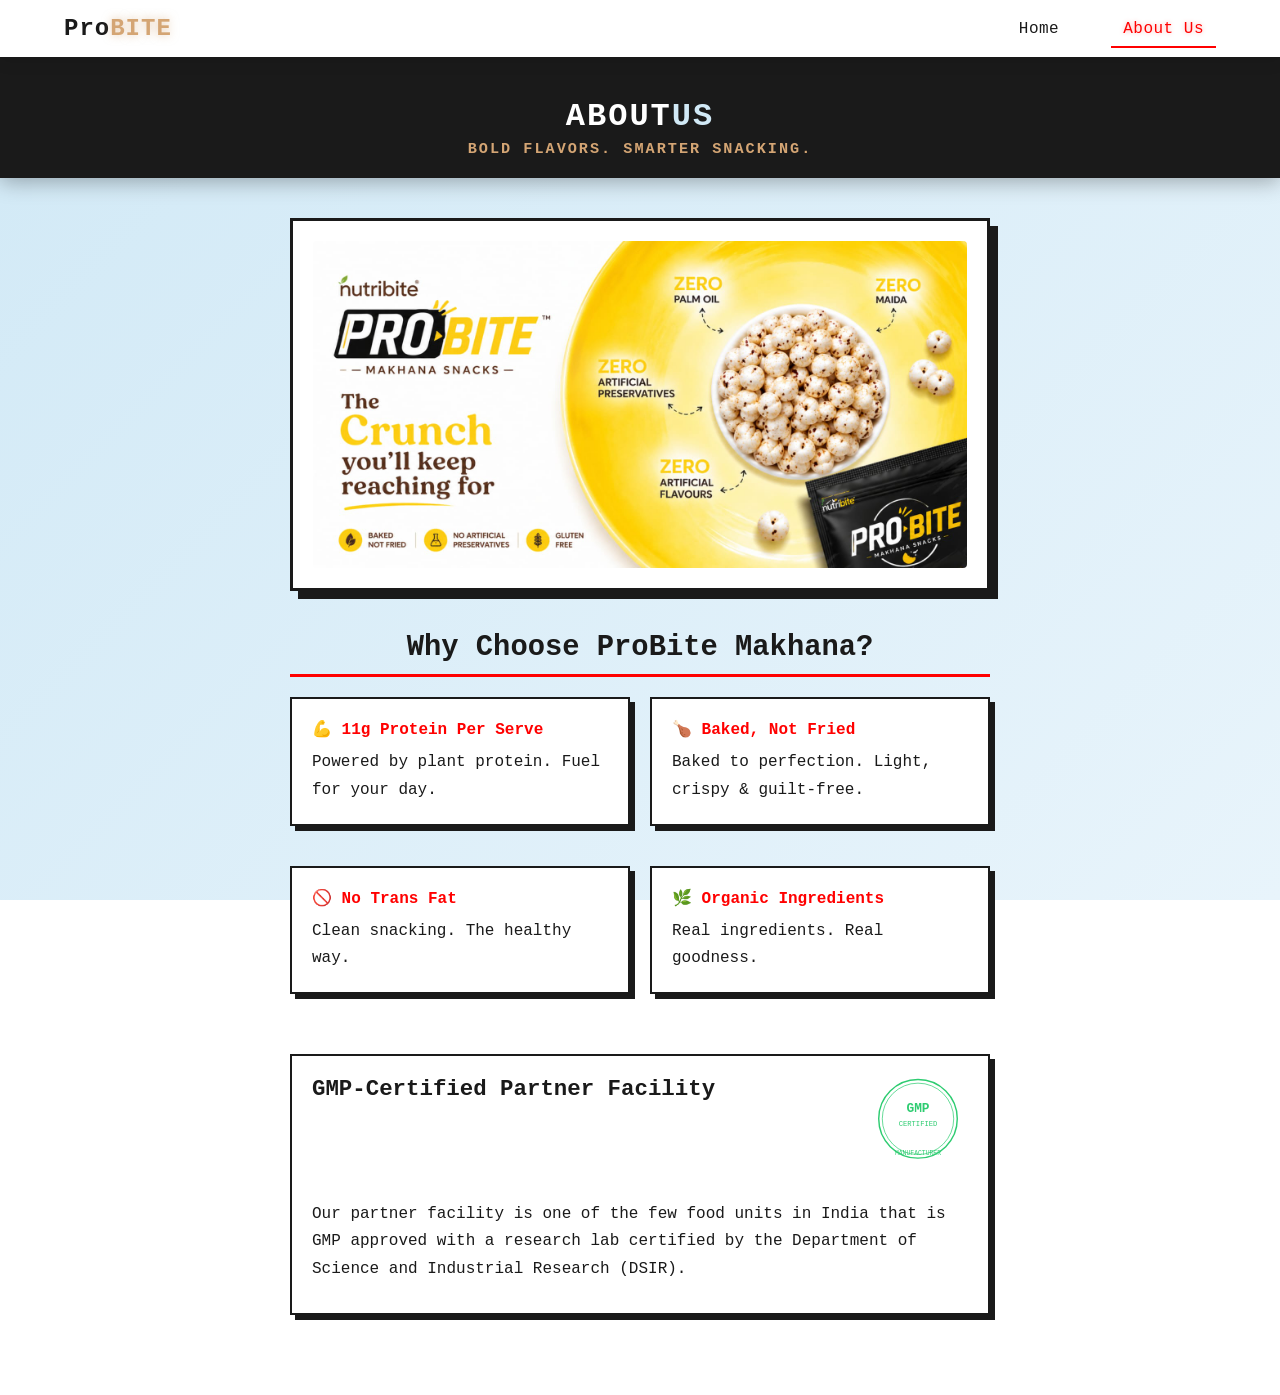
==== about.html @ f7b80ec8 "initial commit" ====
<!DOCTYPE html>
<html lang="en">
<head>
    <meta charset="UTF-8">
    <meta name="viewport" content="width=device-width, initial-scale=1.0">
    <title>About Us | Transparent Food Label</title>
    <link rel="stylesheet" href="index.css">
</head>
<body>

    <nav class="navbar">
        <div class="nav-container">
            <div class="nav-logo">Pro<span class="logo-bite">BITE</span></div>
            <ul class="nav-menu">
                <li class="nav-item"><a href="index.html" class="nav-link">Home</a></li>
                <li class="nav-item"><a href="about.html" class="nav-link active">About Us</a></li>
            </ul>
        </div>
    </nav>

    <header>
        <h1>ABOUT<span>US</span></h1>
        <p class="tagline">Bold Flavors. Smarter Snacking.</p>
    </header>

    <main class="about-main">
        <section class="about-section product-showcase">
            <div class="product-image-container">
                <img src="WhatsApp Image 2026-05-13 at 12.06.38 AM.jpeg" alt="ProBite Makhana Made Better" class="product-image">
            </div>
        </section>

        <section class="about-section features-section">
            <h2 class="section-title">Why Choose ProBite Makhana?</h2>
            <div class="features-grid">
                <div class="about-card feature-card">
                    <h3>💪 11g Protein Per Serve</h3>
                    <p>Powered by plant protein. Fuel for your day.</p>
                </div>
                <div class="about-card feature-card">
                    <h3>🍗 Baked, Not Fried</h3>
                    <p>Baked to perfection. Light, crispy & guilt-free.</p>
                </div>
                <div class="about-card feature-card">
                    <h3>🚫 No Trans Fat</h3>
                    <p>Clean snacking. The healthy way.</p>
                </div>
                <div class="about-card feature-card">
                    <h3>🌿 Organic Ingredients</h3>
                    <p>Real ingredients. Real goodness.</p>
                </div>
            </div>
        </section>

        <section class="about-section">
            <div class="about-card gmp-card">
                <div class="about-card-header">
                    <h2>GMP-Certified Partner Facility</h2>
                    <div class="gmp-logo">
                        <svg viewBox="0 0 120 140" xmlns="http://www.w3.org/2000/svg">
                            <!-- GMP Circle Badge -->
                            <circle cx="60" cy="60" r="55" fill="none" stroke="#2ecc71" stroke-width="2"/>
                            <circle cx="60" cy="60" r="50" fill="none" stroke="#2ecc71" stroke-width="1"/>
                            <text x="60" y="50" font-size="18" font-weight="bold" text-anchor="middle" fill="#2ecc71">GMP</text>
                            <text x="60" y="70" font-size="10" text-anchor="middle" fill="#2ecc71">CERTIFIED</text>
                            <text x="60" y="110" font-size="9" text-anchor="middle" fill="#2ecc71">MANUFACTURER</text>
                        </svg>
                    </div>
                </div>
                <div class="about-card-content">
                    <p>Our partner facility is one of the few food units in India that is GMP approved with a research lab certified by the Department of Science and Industrial Research (DSIR).</p>
                </div>
            </div>
        </section>
    </main>

    <script src="script.js"></script>
</body>
</html>
---- index.css ----
:root {
    --bg-blue: #D1E9F6;
    --accent-red: #FF0000;
    --black: #1A1A1A;
}

body {
    font-family: 'Courier New', Courier, monospace;
    background: linear-gradient(135deg, var(--bg-blue) 0%, #e8f4fb 100%);
    background-attachment: fixed;
    color: var(--black);
    margin: 0;
    display: flex;
    flex-direction: column;
    align-items: center;
    min-height: 100vh;
    overflow-x: hidden;
}

/* ===== NAVIGATION BAR ===== */
.navbar {
    width: 100%;
    background: white;
    padding: 0;
    box-shadow: 0 4px 15px rgba(0, 0, 0, 0.1);
    position: sticky;
    top: 0;
    z-index: 1000;
}

.nav-container {
    max-width: 1200px;
    width: 90%;
    margin: 0 auto;
    display: flex;
    justify-content: space-between;
    align-items: center;
    padding: 15px 0;
}

.nav-logo {
    color: var(--black);
    font-size: 1.5rem;
    font-weight: 900;
    letter-spacing: 1px;
    display: flex;
    align-items: center;
    gap: 0;
}

.logo-bite {
    color: #d4a574;
    text-shadow: 0 0 10px rgba(212, 165, 116, 0.6);
}

@keyframes navLogoPulse {
    0%, 100% { transform: translateY(0); }
    50% { transform: translateY(-2px); }
}

.nav-menu {
    display: flex;
    list-style: none;
    margin: 0;
    padding: 0;
    gap: 40px;
}

.nav-item {
    position: relative;
}

.nav-link {
    color: var(--black);
    text-decoration: none;
    font-weight: 500;
    font-size: 1rem;
    padding: 8px 12px;
    transition: all 0.3s ease;
    position: relative;
    letter-spacing: 0.5px;
}

.nav-link::before {
    content: '';
    position: absolute;
    bottom: 0;
    left: 0;
    width: 0;
    height: 2px;
    background: var(--accent-red);
    transition: width 0.3s ease;
}

.nav-link:hover {
    color: var(--accent-red);
    transform: translateY(-2px);
}

.nav-link:hover::before {
    width: 100%;
}

.nav-link.active {
    color: var(--accent-red);
    border-bottom: 2px solid var(--accent-red);
    text-shadow: 0 0 5px rgba(255, 0, 0, 0.3);
}

header {
    background: var(--black);
    color: white;
    width: 100%;
    text-align: center;
    padding: 20px 0;
    letter-spacing: 2px;
    box-shadow: 0 4px 20px rgba(0,0,0,0.3);
    position: relative;
    overflow: hidden;
}

header::before {
    content: '';
    position: absolute;
    top: 0;
    left: -100%;
    width: 100%;
    height: 100%;
    background: rgba(255,255,255,0.1);
    animation: headerShine 3s infinite;
}

header h1 {
    position: relative;
    z-index: 1;
    animation: headerPulse 2s ease-in-out infinite;
    margin-bottom: 5px;
}

header .tagline {
    position: relative;
    z-index: 1;
    font-size: 0.95rem;
    letter-spacing: 2px;
    font-weight: 600;
    color: #d4a574;
    margin: 0;
    text-transform: uppercase;
    animation: taglineGlow 2s ease-in-out infinite;
}

@keyframes taglineGlow {
    0%, 100% { text-shadow: 0 0 5px rgba(212, 165, 116, 0.5); }
    50% { text-shadow: 0 0 15px rgba(212, 165, 116, 0.9); }
}

header span { 
    color: var(--bg-blue);
    display: inline-block;
    animation: spanGlow 2s ease-in-out infinite;
}

@keyframes headerShine {
    0% { left: -100%; }
    50% { left: 100%; }
    100% { left: 100%; }
}

@keyframes headerPulse {
    0%, 100% { transform: translateY(0); }
    50% { transform: translateY(-2px); }
}

@keyframes spanGlow {
    0%, 100% { text-shadow: 0 0 5px rgba(209, 233, 246, 0.5); }
    50% { text-shadow: 0 0 15px rgba(209, 233, 246, 0.9); }
}

main {
    width: 90%;
    max-width: 500px;
    padding: 20px 0;
}

/* Scanner Styling */
#scanner-section {
    text-align: center;
    margin-bottom: 30px;
}

.scanner-box {
    width: 200px;
    height: 200px;
    border: 4px solid var(--black);
    margin: 0 auto 20px;
    position: relative;
    background: rgba(255,255,255,0.3);
    cursor: crosshair;
    transition: all 0.3s ease;
    box-shadow: 0 0 0 rgba(255, 0, 0, 0.3);
    animation: scannerPulse 1.5s ease-in-out infinite;
}

.scanner-box::before {
    content: '';
    position: absolute;
    top: 5px;
    left: 5px;
    right: 5px;
    bottom: 5px;
    border: 2px solid rgba(255, 0, 0, 0.2);
    animation: scannerZoom 2s ease-in-out infinite;
}

.scanner-box:hover {
    box-shadow: 0 0 20px rgba(255, 0, 0, 0.5), inset 0 0 20px rgba(255, 0, 0, 0.1);
    transform: scale(1.05);
}

.line {
    width: 100%;
    height: 3px;
    background: linear-gradient(90deg, transparent, var(--accent-red), transparent);
    position: absolute;
    animation: scan 2s infinite;
    box-shadow: 0 0 10px var(--accent-red);
}

@keyframes scan {
    0% { top: 0; }
    50% { top: 100%; }
    100% { top: 0; }
}

@keyframes scannerPulse {
    0%, 100% { box-shadow: 0 0 0 rgba(255, 0, 0, 0.3); }
    50% { box-shadow: 0 0 20px rgba(255, 0, 0, 0.5); }
}

@keyframes scannerZoom {
    0%, 100% { transform: scale(1); }
    50% { transform: scale(0.95); }
}

button {
    background: var(--black);
    color: white;
    border: none;
    padding: 15px 30px;
    font-weight: bold;
    cursor: pointer;
    font-size: 1.1rem;
    position: relative;
    overflow: hidden;
    transition: all 0.3s ease;
    box-shadow: 0 4px 15px rgba(0, 0, 0, 0.2);
}

button::before {
    content: '';
    position: absolute;
    top: 50%;
    left: 50%;
    width: 0;
    height: 0;
    border-radius: 50%;
    background: rgba(255, 255, 255, 0.5);
    transform: translate(-50%, -50%);
    transition: width 0.6s, height 0.6s;
}

button:hover {
    transform: translateY(-3px);
    box-shadow: 0 8px 25px rgba(0, 0, 0, 0.3);
}

button:active::before {
    width: 300px;
    height: 300px;
}

/* Product Cards */
.card {
    background: white;
    border: 2px solid var(--black);
    margin-bottom: 20px;
    padding: 10px;
    box-shadow: 5px 5px 0px var(--black);
    transition: all 0.3s cubic-bezier(0.34, 1.56, 0.64, 1);
    animation: slideInUp 0.6s ease-out forwards;
    opacity: 0;
}

.card:nth-child(1) { animation-delay: 0.1s; }
.card:nth-child(2) { animation-delay: 0.2s; }
.card:nth-child(3) { animation-delay: 0.3s; }
.card:nth-child(4) { animation-delay: 0.4s; }
.card:nth-child(5) { animation-delay: 0.5s; }

.card:hover {
    transform: translateY(-5px) scale(1.02);
    box-shadow: 8px 8px 20px rgba(0, 0, 0, 0.2);
}

.card h2 {
    font-size: 1.2rem;
    border-bottom: 2px solid var(--black);
    padding-bottom: 5px;
    margin-top: 0;
    position: relative;
    display: inline-block;
}

.card h2::after {
    content: '';
    position: absolute;
    bottom: -2px;
    left: 0;
    width: 0;
    height: 2px;
    background: var(--accent-red);
    transition: width 0.3s ease;
}

.card:hover h2::after {
    width: 100%;
}

.card img {
    width: 100%;
    height: auto;
    display: block;
    transition: transform 0.3s ease, filter 0.3s ease;
    border-radius: 4px;
}

.card:hover img {
    transform: scale(1.03);
    filter: brightness(1.1);
}

.hidden { display: none !important; opacity: 0; }

.red-alert { 
    border-color: var(--accent-red); 
    box-shadow: 5px 5px 0px var(--accent-red);
    background: rgba(255, 0, 0, 0.05);
}

.red-alert:hover {
    box-shadow: 8px 8px 20px rgba(255, 0, 0, 0.3);
    border-color: var(--accent-red);
}

.highlight {
    background: linear-gradient(135deg, rgba(255, 0, 0, 0.05), rgba(209, 233, 246, 0.3));
    border: 2px solid var(--accent-red);
    box-shadow: 5px 5px 0px var(--accent-red);
}

.product-infographic {
    width: 100%;
    height: auto;
    display: block;
    border-radius: 8px;
    transition: transform 0.3s ease, filter 0.3s ease;
}

.product-infographic:hover {
    transform: scale(1.02);
    filter: brightness(1.05);
}

@keyframes slideInUp {
    from {
        opacity: 0;
        transform: translateY(30px);
    }
    to {
        opacity: 1;
        transform: translateY(0);
    }
}

/* ===== ABOUT PAGE STYLES ===== */
.about-main {
    width: 90%;
    max-width: 700px;
    padding: 40px 0;
}

.product-showcase {
    margin-bottom: 50px;
    animation: slideInUp 0.8s ease-out;
}

.product-image-container {
    background: white;
    border: 3px solid var(--black);
    padding: 20px;
    box-shadow: 8px 8px 0px var(--black);
    transition: all 0.3s ease;
}

.product-image-container:hover {
    transform: translateY(-5px);
    box-shadow: 12px 12px 0px var(--black);
}

.product-image {
    width: 100%;
    height: auto;
    display: block;
    border-radius: 4px;
}

.features-section {
    animation-delay: 0.1s;
}

.features-grid {
    display: grid;
    grid-template-columns: 1fr 1fr;
    gap: 20px;
    margin-bottom: 20px;
}

.feature-card {
    animation: slideInUp 0.8s ease-out;
}

.feature-card:nth-child(1) { animation-delay: 0.2s; }
.feature-card:nth-child(2) { animation-delay: 0.3s; }
.feature-card:nth-child(3) { animation-delay: 0.4s; }
.feature-card:nth-child(4) { animation-delay: 0.5s; }

.feature-card h3 {
    font-size: 1rem;
    color: var(--accent-red);
    margin: 0 0 10px 0;
}

.feature-card p {
    font-size: 0.9rem;
    color: var(--black);
    margin: 0;
    line-height: 1.5;
}

.ingredients-section {
    animation-delay: 0.2s;
}

.ingredients-card {
    background: linear-gradient(135deg, rgba(212, 165, 116, 0.1), rgba(255, 255, 255, 0.9));
    border: 3px dashed var(--black);
    padding: 30px 20px;
}

.ingredients-list {
    display: grid;
    grid-template-columns: repeat(3, 1fr);
    gap: 15px;
    margin-bottom: 20px;
    text-align: center;
}

.ingredient-item {
    display: flex;
    flex-direction: column;
    align-items: center;
    gap: 10px;
}

.ingredient-icon {
    font-size: 2.5rem;
    line-height: 1;
}

.ingredient-item p {
    font-size: 0.85rem;
    font-weight: 600;
    color: var(--black);
    margin: 0;
    line-height: 1.3;
    text-transform: uppercase;
    letter-spacing: 0.5px;
}

.ingredients-tagline {
    text-align: center;
    font-size: 1rem;
    font-weight: bold;
    color: var(--black);
    background: #FFD700;
    padding: 12px;
    margin: 0;
    text-transform: uppercase;
    letter-spacing: 1px;
    border-radius: 4px;
}

.about-section {
    margin-bottom: 40px;
    animation: slideInUp 0.8s ease-out;
}

.section-title {
    font-size: 1.8rem;
    color: var(--black);
    border-bottom: 3px solid var(--accent-red);
    padding-bottom: 10px;
    margin-bottom: 20px;
    text-align: center;
    animation: slideInUp 0.8s ease-out;
}

.gmp-card {
    background: linear-gradient(135deg, rgba(46, 204, 113, 0.05), rgba(209, 233, 246, 0.3));
    border: 3px solid #2ecc71;
    position: relative;
}

.about-card-header {
    display: flex;
    justify-content: space-between;
    align-items: flex-start;
    gap: 20px;
    margin-bottom: 15px;
}

.about-card-header h2 {
    font-size: 1.4rem;
    color: var(--black);
    margin: 0;
    flex: 1;
}

.gmp-logo {
    width: 100px;
    height: 100px;
    flex-shrink: 0;
    animation: rotateLogo 4s linear infinite;
}

.gmp-logo svg {
    width: 100%;
    height: 100%;
}

@keyframes rotateLogo {
    0% { transform: rotate(0deg); }
    100% { transform: rotate(360deg); }
}

.about-card-content {
    font-size: 1rem;
    line-height: 1.6;
    color: var(--black);
}

.about-card-content p {
    margin: 0;
    padding: 10px 0;
}

.about-card {
    background: white;
    border: 2px solid var(--black);
    padding: 20px;
    margin-bottom: 20px;
    box-shadow: 5px 5px 0px var(--black);
    transition: all 0.3s cubic-bezier(0.34, 1.56, 0.64, 1);
}

.about-card:hover {
    transform: translateY(-5px) scale(1.02);
    box-shadow: 8px 8px 20px rgba(0, 0, 0, 0.2);
}

.about-card p {
    font-size: 1rem;
    line-height: 1.7;
    color: var(--black);
    margin: 0;
}

@media (max-width: 600px) {
    .nav-menu {
        gap: 20px;
    }
    
    .nav-logo {
        font-size: 1rem;
    }
    
    .about-card-header {
        flex-direction: column;
        align-items: center;
    }
    
    .features-grid {
        grid-template-columns: 1fr;
    }
    
    .ingredients-list {
        grid-template-columns: repeat(2, 1fr);
    }
}
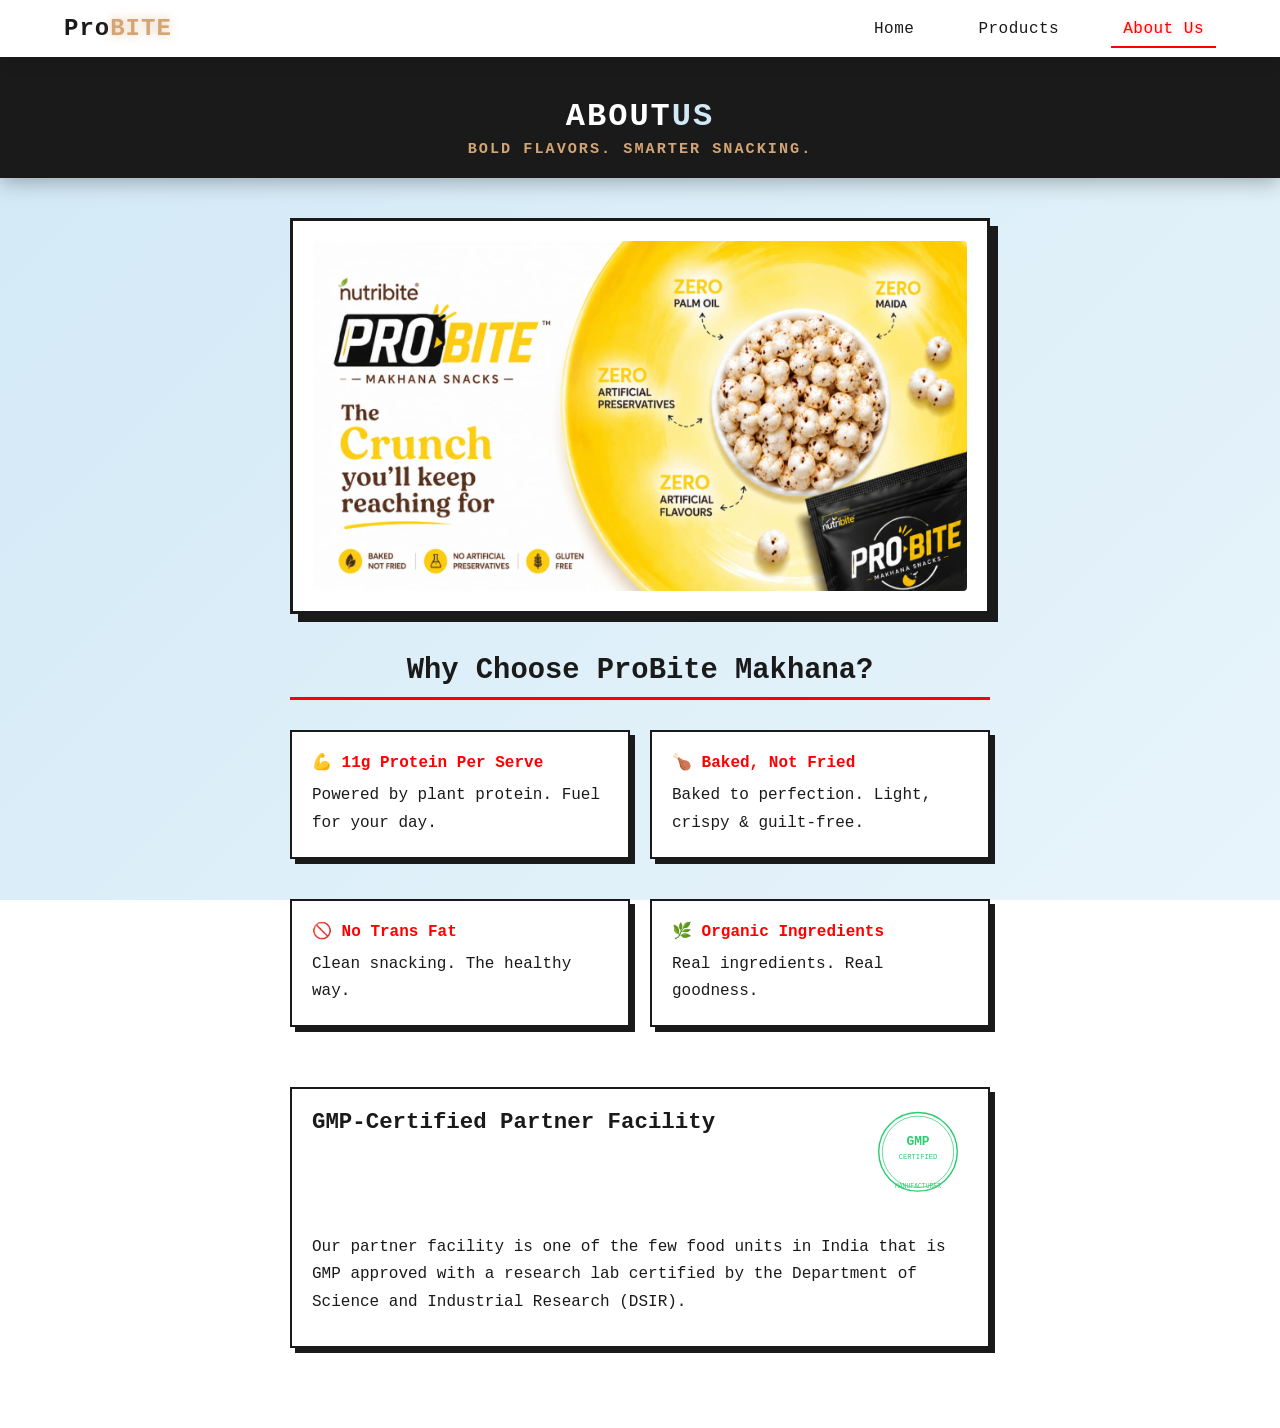
==== commit cc9b8cb7: "added product details" ====
--- a/about.html
+++ b/about.html
@@ -13,6 +13,7 @@
             <div class="nav-logo">Pro<span class="logo-bite">BITE</span></div>
             <ul class="nav-menu">
                 <li class="nav-item"><a href="index.html" class="nav-link">Home</a></li>
+                <li class="nav-item"><a href="products.html" class="nav-link">Products</a></li>
                 <li class="nav-item"><a href="about.html" class="nav-link active">About Us</a></li>
             </ul>
         </div>
--- a/index.css
+++ b/index.css
@@ -585,6 +585,144 @@
     margin: 0;
 }
 
+/* ===== PRODUCTS PAGE STYLES ===== */
+.products-main {
+    width: 90%;
+    max-width: 1200px;
+    padding: 40px 0;
+}
+
+.products-section {
+    animation: slideInUp 0.8s ease-out;
+}
+
+.section-title {
+    font-size: 1.8rem;
+    color: var(--black);
+    border-bottom: 3px solid var(--accent-red);
+    padding-bottom: 10px;
+    margin-bottom: 30px;
+    text-align: center;
+    animation: slideInUp 0.8s ease-out;
+}
+
+.products-grid {
+    display: grid;
+    grid-template-columns: repeat(auto-fit, minmax(280px, 1fr));
+    gap: 30px;
+    margin-top: 30px;
+}
+
+.product-card {
+    background: white;
+    border: 3px solid var(--black);
+    border-radius: 8px;
+    overflow: hidden;
+    box-shadow: 5px 5px 0px var(--black);
+    transition: all 0.3s cubic-bezier(0.34, 1.56, 0.64, 1);
+    animation: slideInUp 0.8s ease-out;
+    display: flex;
+    flex-direction: column;
+}
+
+.product-card:nth-child(1) { animation-delay: 0.1s; }
+.product-card:nth-child(2) { animation-delay: 0.2s; }
+.product-card:nth-child(3) { animation-delay: 0.3s; }
+.product-card:nth-child(4) { animation-delay: 0.4s; }
+.product-card:nth-child(5) { animation-delay: 0.5s; }
+
+.product-card:hover {
+    transform: translateY(-8px) scale(1.02);
+    box-shadow: 8px 8px 20px rgba(0, 0, 0, 0.2);
+}
+
+.product-image {
+    width: 100%;
+    height: 350px;
+    overflow: hidden;
+    background: linear-gradient(135deg, #f0f0f0, #e0e0e0);
+    display: flex;
+    align-items: center;
+    justify-content: center;
+}
+
+.product-image img {
+    width: 100%;
+    height: 100%;
+    object-fit: contain;
+    padding: 10px;
+    transition: transform 0.3s ease;
+}
+
+.product-card:hover .product-image img {
+    transform: scale(1.05);
+}
+
+.product-info {
+    padding: 20px;
+    display: flex;
+    flex-direction: column;
+    flex-grow: 1;
+}
+
+.product-info h3 {
+    font-size: 1.4rem;
+    color: var(--black);
+    margin: 0 0 5px 0;
+    font-weight: 900;
+    letter-spacing: 0.5px;
+}
+
+.product-info .flavor {
+    font-size: 0.9rem;
+    color: #666;
+    margin: 0 0 15px 0;
+    font-style: italic;
+}
+
+.product-highlights {
+    display: flex;
+    flex-wrap: wrap;
+    gap: 10px;
+    margin-bottom: 15px;
+    flex-grow: 1;
+}
+
+.product-highlights span {
+    background: #FFF9E6;
+    border: 1px solid var(--accent-red);
+    color: var(--accent-red);
+    padding: 6px 12px;
+    border-radius: 20px;
+    font-size: 0.75rem;
+    font-weight: 600;
+    text-transform: uppercase;
+    letter-spacing: 0.5px;
+}
+
+.product-btn {
+    background: var(--accent-red);
+    color: white;
+    border: none;
+    padding: 12px 20px;
+    border-radius: 4px;
+    font-weight: bold;
+    cursor: pointer;
+    font-size: 0.95rem;
+    transition: all 0.3s ease;
+    margin-top: auto;
+}
+
+.product-btn:hover {
+    background: #cc0000;
+    transform: scale(1.05);
+    box-shadow: 0 4px 12px rgba(255, 0, 0, 0.3);
+}
+
+.product-btn:active {
+    transform: scale(0.98);
+}
+
 @media (max-width: 600px) {
     .nav-menu {
         gap: 20px;
@@ -606,4 +744,12 @@
     .ingredients-list {
         grid-template-columns: repeat(2, 1fr);
     }
+    
+    .products-grid {
+        grid-template-columns: 1fr;
+    }
+    
+    .product-image {
+        height: 250px;
+    }
 }
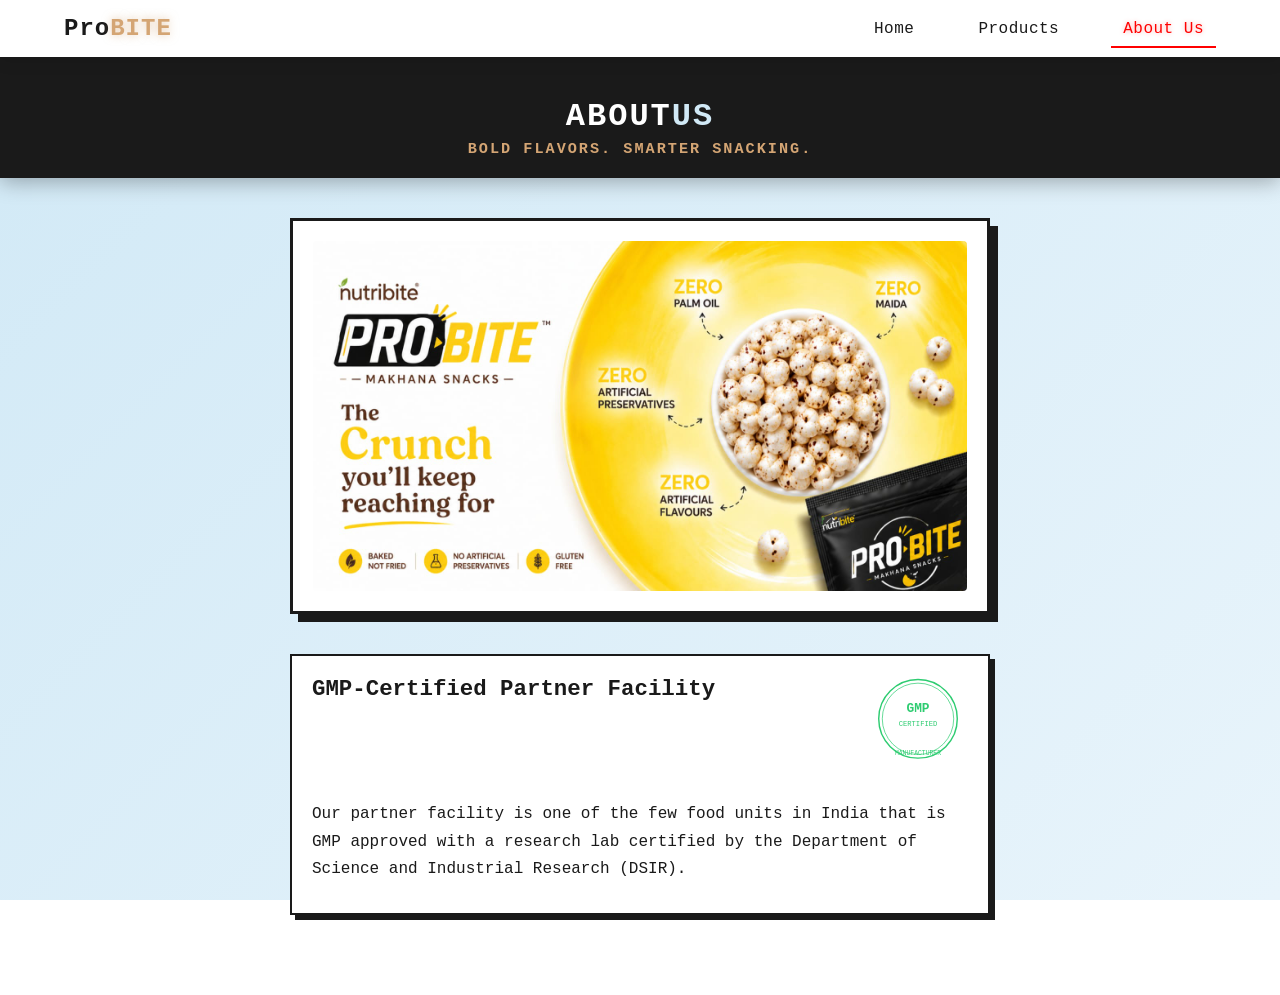
==== commit a086c733: "removed why choose makhana from about us page" ====
--- a/about.html
+++ b/about.html
@@ -31,28 +31,6 @@
             </div>
         </section>
 
-        <section class="about-section features-section">
-            <h2 class="section-title">Why Choose ProBite Makhana?</h2>
-            <div class="features-grid">
-                <div class="about-card feature-card">
-                    <h3>💪 11g Protein Per Serve</h3>
-                    <p>Powered by plant protein. Fuel for your day.</p>
-                </div>
-                <div class="about-card feature-card">
-                    <h3>🍗 Baked, Not Fried</h3>
-                    <p>Baked to perfection. Light, crispy & guilt-free.</p>
-                </div>
-                <div class="about-card feature-card">
-                    <h3>🚫 No Trans Fat</h3>
-                    <p>Clean snacking. The healthy way.</p>
-                </div>
-                <div class="about-card feature-card">
-                    <h3>🌿 Organic Ingredients</h3>
-                    <p>Real ingredients. Real goodness.</p>
-                </div>
-            </div>
-        </section>
-
         <section class="about-section">
             <div class="about-card gmp-card">
                 <div class="about-card-header">
--- a/index.css
+++ b/index.css
@@ -540,17 +540,14 @@
     width: 100px;
     height: 100px;
     flex-shrink: 0;
-    animation: rotateLogo 4s linear infinite;
+    display: flex;
+    align-items: center;
+    justify-content: center;
 }
 
 .gmp-logo svg {
     width: 100%;
     height: 100%;
-}
-
-@keyframes rotateLogo {
-    0% { transform: rotate(0deg); }
-    100% { transform: rotate(360deg); }
 }
 
 .about-card-content {
@@ -724,32 +721,274 @@
 }
 
 @media (max-width: 600px) {
+    /* Navbar Mobile Fixes */
+    .navbar {
+        padding: 8px 0;
+    }
+    
+    .nav-container {
+        width: 95%;
+        padding: 10px 0;
+    }
+    
+    .nav-logo {
+        font-size: 1.1rem;
+        font-weight: 900;
+        white-space: nowrap;
+    }
+    
     .nav-menu {
-        gap: 20px;
-    }
-    
-    .nav-logo {
+        gap: 8px;
+        flex-wrap: wrap;
+        justify-content: flex-end;
+    }
+    
+    .nav-item {
+        min-width: auto;
+    }
+    
+    .nav-link {
+        font-size: 0.8rem;
+        padding: 6px 10px;
+        white-space: nowrap;
+    }
+    
+    /* Header Mobile Fixes */
+    header {
+        padding: 15px 0;
+    }
+    
+    header h1 {
+        font-size: 1.6rem;
+        margin: 0;
+    }
+    
+    .tagline {
+        font-size: 0.75rem;
+        letter-spacing: 1px;
+        margin: 5px 0 0 0;
+    }
+    
+    /* Main Content */
+    main {
+        width: 95%;
+    }
+    
+    /* Scanner Section */
+    #scanner-section {
+        margin-bottom: 20px;
+    }
+    
+    .scanner-box {
+        width: 150px;
+        height: 150px;
+    }
+    
+    #scan-btn {
+        padding: 12px 25px;
+        font-size: 1rem;
+    }
+    
+    /* Cards */
+    .card {
+        margin-bottom: 15px;
+        padding: 8px;
+        box-shadow: 3px 3px 0px var(--black);
+    }
+    
+    .card h2 {
+        font-size: 1rem;
+        padding-bottom: 3px;
+    }
+    
+    .card img {
+        max-width: 100%;
+    }
+    
+    /* About Page */
+    .about-main {
+        width: 95%;
+        padding: 20px 0;
+    }
+    
+    .product-image-container {
+        padding: 15px;
+    }
+    
+    .about-card {
+        padding: 15px;
+        margin-bottom: 15px;
+        box-shadow: 3px 3px 0px var(--black);
+    }
+    
+    .about-card h3 {
         font-size: 1rem;
     }
     
     .about-card-header {
         flex-direction: column;
         align-items: center;
+        gap: 10px;
+    }
+    
+    .gmp-logo {
+        width: 80px;
+        height: 80px;
+        display: flex;
+        align-items: center;
+        justify-content: center;
     }
     
     .features-grid {
         grid-template-columns: 1fr;
+        gap: 10px;
+    }
+    
+    .feature-card {
+        padding: 12px;
+    }
+    
+    .feature-icon {
+        font-size: 1.5rem;
+    }
+    
+    .feature-item p {
+        font-size: 0.8rem;
     }
     
     .ingredients-list {
         grid-template-columns: repeat(2, 1fr);
+        gap: 10px;
+    }
+    
+    .ingredient-item p {
+        font-size: 0.7rem;
+    }
+    
+    .ingredient-icon {
+        font-size: 1.8rem;
+    }
+    
+    /* Products Page */
+    .products-main {
+        width: 95%;
+        padding: 20px 0;
+    }
+    
+    .section-title {
+        font-size: 1.4rem;
+        padding-bottom: 8px;
+        margin-bottom: 20px;
     }
     
     .products-grid {
         grid-template-columns: 1fr;
+        gap: 20px;
+    }
+    
+    .product-card {
+        box-shadow: 3px 3px 0px var(--black);
+        border: 2px solid var(--black);
     }
     
     .product-image {
         height: 250px;
     }
+    
+    .product-info {
+        padding: 15px;
+    }
+    
+    .product-info h3 {
+        font-size: 1.1rem;
+        margin-bottom: 3px;
+    }
+    
+    .product-info .flavor {
+        font-size: 0.8rem;
+        margin-bottom: 10px;
+    }
+    
+    .product-highlights {
+        gap: 6px;
+        margin-bottom: 10px;
+    }
+    
+    .product-highlights span {
+        padding: 4px 8px;
+        font-size: 0.65rem;
+    }
+    
+    .product-btn {
+        padding: 10px 16px;
+        font-size: 0.85rem;
+    }
+    
+    /* Table for Nutritional Info */
+    .nutritional-table table {
+        font-size: 0.75rem;
+    }
+    
+    .nutritional-table th,
+    .nutritional-table td {
+        padding: 6px 5px;
+    }
+    
+    .table-note {
+        font-size: 0.65rem;
+        padding: 8px;
+    }
+}
+
+/* Tablet/Medium Screen Optimization */
+@media (max-width: 768px) and (min-width: 601px) {
+    .nav-container {
+        width: 95%;
+    }
+    
+    .nav-logo {
+        font-size: 1.2rem;
+    }
+    
+    .nav-menu {
+        gap: 15px;
+    }
+    
+    .nav-link {
+        font-size: 0.9rem;
+    }
+    
+    header h1 {
+        font-size: 2rem;
+    }
+    
+    .tagline {
+        font-size: 0.85rem;
+    }
+    
+    main {
+        width: 95%;
+    }
+    
+    .card {
+        padding: 12px;
+    }
+    
+    .scanner-box {
+        width: 180px;
+        height: 180px;
+    }
+    
+    .products-grid {
+        grid-template-columns: repeat(2, 1fr);
+        gap: 25px;
+    }
+    
+    .product-image {
+        height: 280px;
+    }
+    
+    .section-title {
+        font-size: 1.6rem;
+    }
 }
